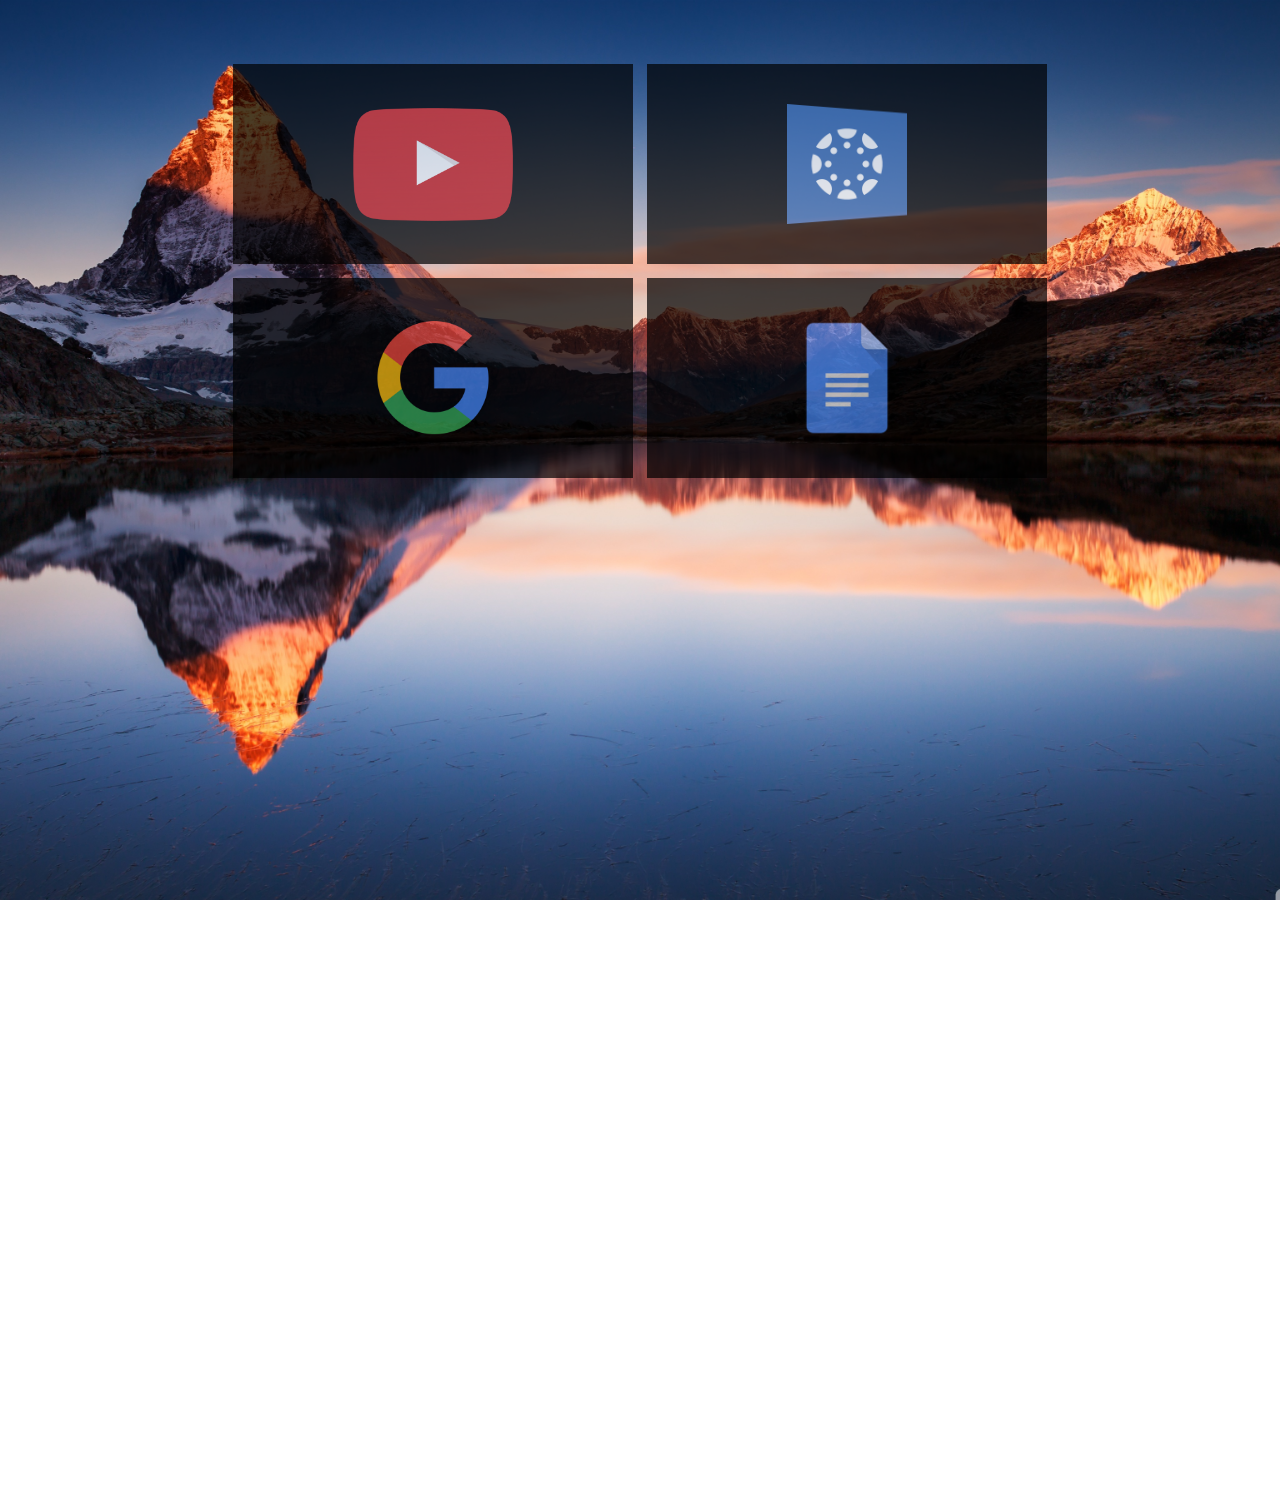
==== canvas/index.html @ daf64f47 "Added Canvas Page Tab" ====
<!DOCTYPE html>
<html>
<head>
	<title>New Tab</title>
	<link rel="stylesheet" type="text/css" href="assets/css/style.css">
</head>
<body>

	<div class="fullscreen-fade">
		<div class="quickload-box quickload-hide">
			<textarea placeholder="Seperate addresses using comma's" class="quickload-text"></textarea>
			<div id="quickload_button" class="done-button">Done</div>
		</div>
	</div>

	<div class="token-fade">
		<div class="token-box token-hide">
			<textarea placeholder="Canvas API Token" class="token-text"></textarea>
			<div id="token_button" class="done-button">Done</div>
		</div>
	</div>

	<div class="favourites favourites-hidden">
		<a href="https://myuni.adelaide.edu.au/courses"><img class="favourites-link link-hidden" src="assets/images/canvas.svg" style="margin-top: 3px; margin-left: 4px;" width="32px" height="32px"></a>
		<div class="favourites-box box-hidden"></div>
	</div>

	<div class="wrapper">

		<div class="items">
			<a href="https://youtube.com">
				<div class="item youtube"></div>
			</a>
			<a href="https://myuni.adelaide.edu.au">
				<div class="item canvas">
					<div class="fav-button">
						<svg style="width:30px;height:30px" viewBox="0 0 24 24">
			    			<path fill="white" d="M12,17.27L18.18,21L16.54,13.97L22,9.24L14.81,8.62L12,2L9.19,8.62L2,9.24L7.45,13.97L5.82,21L12,17.27Z" />
						</svg>
					</div>
				</div>
			</a>
			<a href="https://google.com">
				<div class="item google"></div>
			</a>
			<a href="https://docs.google.com/document/u/0">
				<div class="item docs"></div>
			</a>
		</div>

		<div class="up-arrow up-arrow-hidden">
			<img src="assets/images/canvas.svg" style="margin-top: 3px; margin-left: 4px;" width="32px" height="32px">
		</div>
		<div class="homework-panel homework-hidden">
			<div class="topbar">
				<div class="left-arrow">
					<svg style="width:40px;height:40px" viewBox="0 0 24 24">
					    <path fill="white" d="M15.41,16.58L10.83,12L15.41,7.41L14,6L8,12L14,18L15.41,16.58Z" />
					</svg>
				</div>
				<div class="date">
					<h1 class="day">Today</h1>
					<h3 class="date-full"></h3>
				</div>
				<div class="right-arrow">
					<svg style="width:40px;height:40px" viewBox="0 0 24 24">
					    <path fill="white" d="M8.59,16.58L13.17,12L8.59,7.41L10,6L16,12L10,18L8.59,16.58Z" />
					</svg>
				</div>
			</div>
			<div class="homework-body"></div>
		</div>
	</div>

</body>
<script src="assets/js/jquery.js"></script>
<script src="assets/js/moment.js"></script>
<script src="assets/js/script.js"></script>
</html>
---- canvas/assets/css/style.css ----
html, body {
	width: 100%;
	margin: 0;
	padding: 0;
	background: url('../images/background.jpg') no-repeat center center fixed; 
	-webkit-background-size: cover;
	-moz-background-size: cover;
	-o-background-size: cover;
	outline: none !important;
	background-size: cover;
	max-height: 100%;
	overflow: hidden;
}

.fullscreen-fade, .token-fade {
	width: 100%;
	display: none;
	height: 100%;
	z-index: 99998;
	background-color: rgba(0,0,0,0.7);
	position: absolute;
	top: 0;
	left: 0;
}

.quickload-hide, .token-hide {
	top: 45px !important;
	opacity: 0 !important;
	transition: all 0.2s
}

.quickload-box, .token-box {
	width: 90%;
	max-width: 500px;
	background-color: white;
	border-radius: 3px;
	box-shadow: 1px 1px 14px 0px rgba(0,0,0,0.4);
	height: auto;
	position: absolute;
	top: 60px;
	text-align: center;
	z-index: 99999;
	left: 0;
	right: 0;
	margin: auto;
	transition: all 0.2s
}

.quickload-text, .token-text {
	width: calc(100% - 80px);
	resize: none;
	outline: none;
	margin-top: 30px;
	font-size: 14px;
	font-family: Circular;
	margin-bottom: 80px;
	border: 1px solid #aaa;
	border-radius: 3px;
	padding: 10px;
	height: 200px;
}

.done-button {
	position: absolute;
	right: 30px;
	bottom: 20px;
	width: 100px;
	font-family: Circular;
	cursor: pointer;
	font-size: 15px;
	text-transform: uppercase;
	font-weight: 500;
	line-height: 40px;
	color: white;
	background-color: #1E88E5;
	height: 40px;
	border-radius: 3px;
	transition: all 0.1s;
}

.done-button:hover {
	opacity: 0.8;
	transition: all 0.1s;
}

.disappear-fields {
	transform: scale(2);
	opacity: 0;
	transition: all 0.25s;
}

.login-fields {
	transition: all 0.25s;
}

.login-text {
	opacity: 0;
	transform: translateY(-20px);
	color: white;
	font-weight: 400;
	font-size: 14px;
	transition: all 0.25s;
}

.shown-text {
	opacity: 1;
	transition: all 0.25s;
	transform: translateY(0px);
}

.login-wrapper {
	position: absolute;
	width: 100%;
	height: 100%;
	top: 0;
	font-family: 'Circular';
	left: 0;
	z-index: 20;
	background-color: rgba(0,0,0,0.8);
	text-align: center;
	transition: all 0.25s;
}

.login-title {
	margin-top: 200px;
	color: white;
	font-weight: 600;
	font-size: 25px;
	text-align: center;
}

.login-input {
	text-align: center;
	font-family: 'Circular';
	font-weight: 500;
	font-size: 20px;
	border: none;
	outline: none;
	width: 300px;
	height: 40px;
	border-radius: 40px;
}

.favourites {
	position: absolute;
	width: 100%;
	height: 100%;
	top: 0;
	font-family: 'Circular';
	left: 0;
	z-index: 20;
	background-color: rgba(0,0,0,0.3);
	text-align: center;
	transition: all 0.25s;
}

.favourites-box {
	width: 500px;
	margin: 0 auto;
	margin-top: 20px;
	background-color: white;
	border-radius: 2px;
	overflow: hidden;
	transition: all 0.3s;
}

.favourite {
	text-align: left;
	padding-left: 20px;
	width: 100%;
	cursor: pointer;
	height: 40px;
	border-bottom: 1px solid lightgrey;
	transition: all 0.25s;
}

.favourite:hover {
	opacity: 0.6;
	transition: all 0.25s;
}

.fav-button {
	position: absolute;
	top: 7px;
	left: -10px;
	opacity: 0;
	width: 60px;
	height: 60px;
	text-align: center;
	transition: all 0.25s;
}

.fav-button:hover {
	opacity: 1;
	transition: all 0.25s;
}

.favourites-hidden {
	display: none;
	transition: all 0.25s;
}

.box-hidden {
	opacity: 0;
	transition: all 0.5s;
	transform: translateY(20px);
}

.link-hidden {
	opacity: 0;
	transition: all 0.25s;
	transform: translateY(30px);
}

.favourites-title {
	margin-top: 0;
	font-size: 18px;
	line-height: 40px;
	font-weight: 700;
	text-overflow: ellipsis;
	overflow: hidden;
	max-width: 400px;
	white-space: nowrap;
	display: inline-block;
}

.pin {
	display: inline-block;
	font-weight: 300;
	font-size: 16px;
	color: grey;
}

.favourites-link {
	text-align: center;
	padding-top: 50px;
	transition: all 0.25s;
	cursor: pointer;
}

.favourites-link:hover {
	opacity: 0.8;
	transition: all 0.25s;
}

.no-login {
	margin: 50px auto;
	width: 50%;
	text-align: center;
}

.no-login-text {
	margin-top: 5px;
	font-size: 18px;
	font-weight: 500;
	color: #555;
}

.items {
	width: 100%;
	max-width: 1000px;
	text-align: center;
	outline: none !important;
	padding-top: 5%;
	position: relative;
	margin: 0 auto;
	transition: all 0.3s;
}

.hidden-top {
	transition: all 0.3s;
	opacity: 0;
	transform: translateY(-600px);
}

.topbar {
	position: relative;
	width: 100%;
	height: 60px;
	margin-top: 0px;
	border-bottom: 1px solid #212121;
	background-color: #424242;
	border-top-left-radius: 2px;
	border-top-right-radius: 2px;
}

.date {
	text-align: center;
	width: 50%;
	margin: 0 auto;
	user-select: none;
}

.day {
	user-select: none;
	font-weight: 500;
	color: white;
	margin: 0;
	padding-top: 6px;
}

.date-full {
	margin: 0;
	color: white;
	font-weight: 400;
	font-size: 13px;
	padding-top: -5px;
}

.left-arrow {
	position: absolute;
	left: 10px;
	top: 10px;
	transition: all 0.25s;
}

.left-arrow:hover, .right-arrow:hover {
	opacity: 0.6;
	transition: all 0.25s;
	cursor: pointer;
}

.right-arrow {
	position: absolute;
	right: 10px;
	top: 10px;
	transition: all 0.25s;
}

.up-arrow {
	display: none;
	position: absolute;
	top: 12px;
	margin: 0 auto;
	position: absolute;
	left: calc(50% - 20px);
	cursor: pointer;
	opacity: 1;
	transition: all 0.25s;
}

.up-arrow-hidden {
	opacity: 0;
	transform: translateY(30px);
}

.up-arrow:hover {
	opacity: 0.6;
	transition: all 0.25s;
}

.homework-description {
	font-weight: 400;
	font-size: 12px;
	width: 505px;
	transition: all 0.25s;
}

.expanded {
	transform: rotate(180deg);
}

.homework-item {
	user-select: none;
	width: 100%;
	position: relative;
	max-height: 70px;
	border-bottom: 1px solid lightgrey;
	transition: all 0.25s;
}

.expanded-item {
	max-height: 500px;
	transition: all 0.25s;
}

.detail-hidden {
	opacity: 0;
	transform: translateY(-20px);
	transition: all 0.25s;
}

.expand-arrow {
	position: absolute;
	right: 20px;
	top: 20px;
	cursor: pointer;
}

.homework-checkbox {
	cursor: pointer;
	position: absolute;
	top: 14px;
	left: 10px;
	width: 32px;
	height: 32px;
	border: 4px solid grey;
	display: inline-block;
	border-radius: 32px;
}

.homework-details {
	font-weight: 500;
	text-transform: capitalize;
	font-size: 14px;
	color: #444;
	margin-top: -10px;
}

.homework-subject {
	font-weight: 200;
	color: grey;
}

.homework-info {
	margin-left: 60px;
	max-width: 520px;
	display: inline-block;
}

.homework-title {
	font-weight: 500;
	font-size: 18px;
	width: 470px;
	white-space: nowrap;
	overflow: hidden;
	text-overflow: ellipsis;
}

a {
	text-decoration: none;
	color: black;
}

.homework-title:hover {
	text-decoration: underline;
	cursor: pointer;
}

.homework-panel {
	border-top-left-radius: 2px;
	border-top-right-radius: 2px;
	font-family: 'Circular';
	position: absolute;
	bottom: 0;
	width: 90%;
	max-width: 600px;
	background-color: white;
	height: 90%;
	left: calc(50% - 300px);
	transition: all 0.3s;
}

.homework-body {
	height: calc(100% - 60px);
	overflow: auto;
	width: 100%;
}

a {
	outline: none !important;
}

.homework-hidden {
	transform: translateY(600px);
	transition: all 0.3s;
	opacity: 0;
}

.item {
	background-color: black;
	transition: all 0.25s;
	cursor: pointer;
	opacity: 0.7;
	outline: none !important;
	margin-bottom: 10px;
	margin-right: 5px;
	margin-left: 5px;
	display: inline-block;
	width: 90%;
	max-width: 400px;
	height: 200px;
}

.youtube {
	background-image: url('../images/youtube.png');
	background-repeat: no-repeat;
	background-size: 40% auto;
	background-position: center; 
}

.canvas {
	position: relative;
	background-image: url('../images/canvas.png');
	background-repeat: no-repeat;
	background-size: 30% auto;
	background-position: center; 
}

.google {
	background-image: url('../images/google.png');
	background-repeat: no-repeat;
	background-size: 45% auto;
	background-position: center; 
}

.docs {
	background-image: url('../images/docs.png');
	background-repeat: no-repeat;
	background-size: 30% auto;
	background-position: center; 
}

.item:hover {
	opacity: 0.9;
	transition: all 0.25s;
}
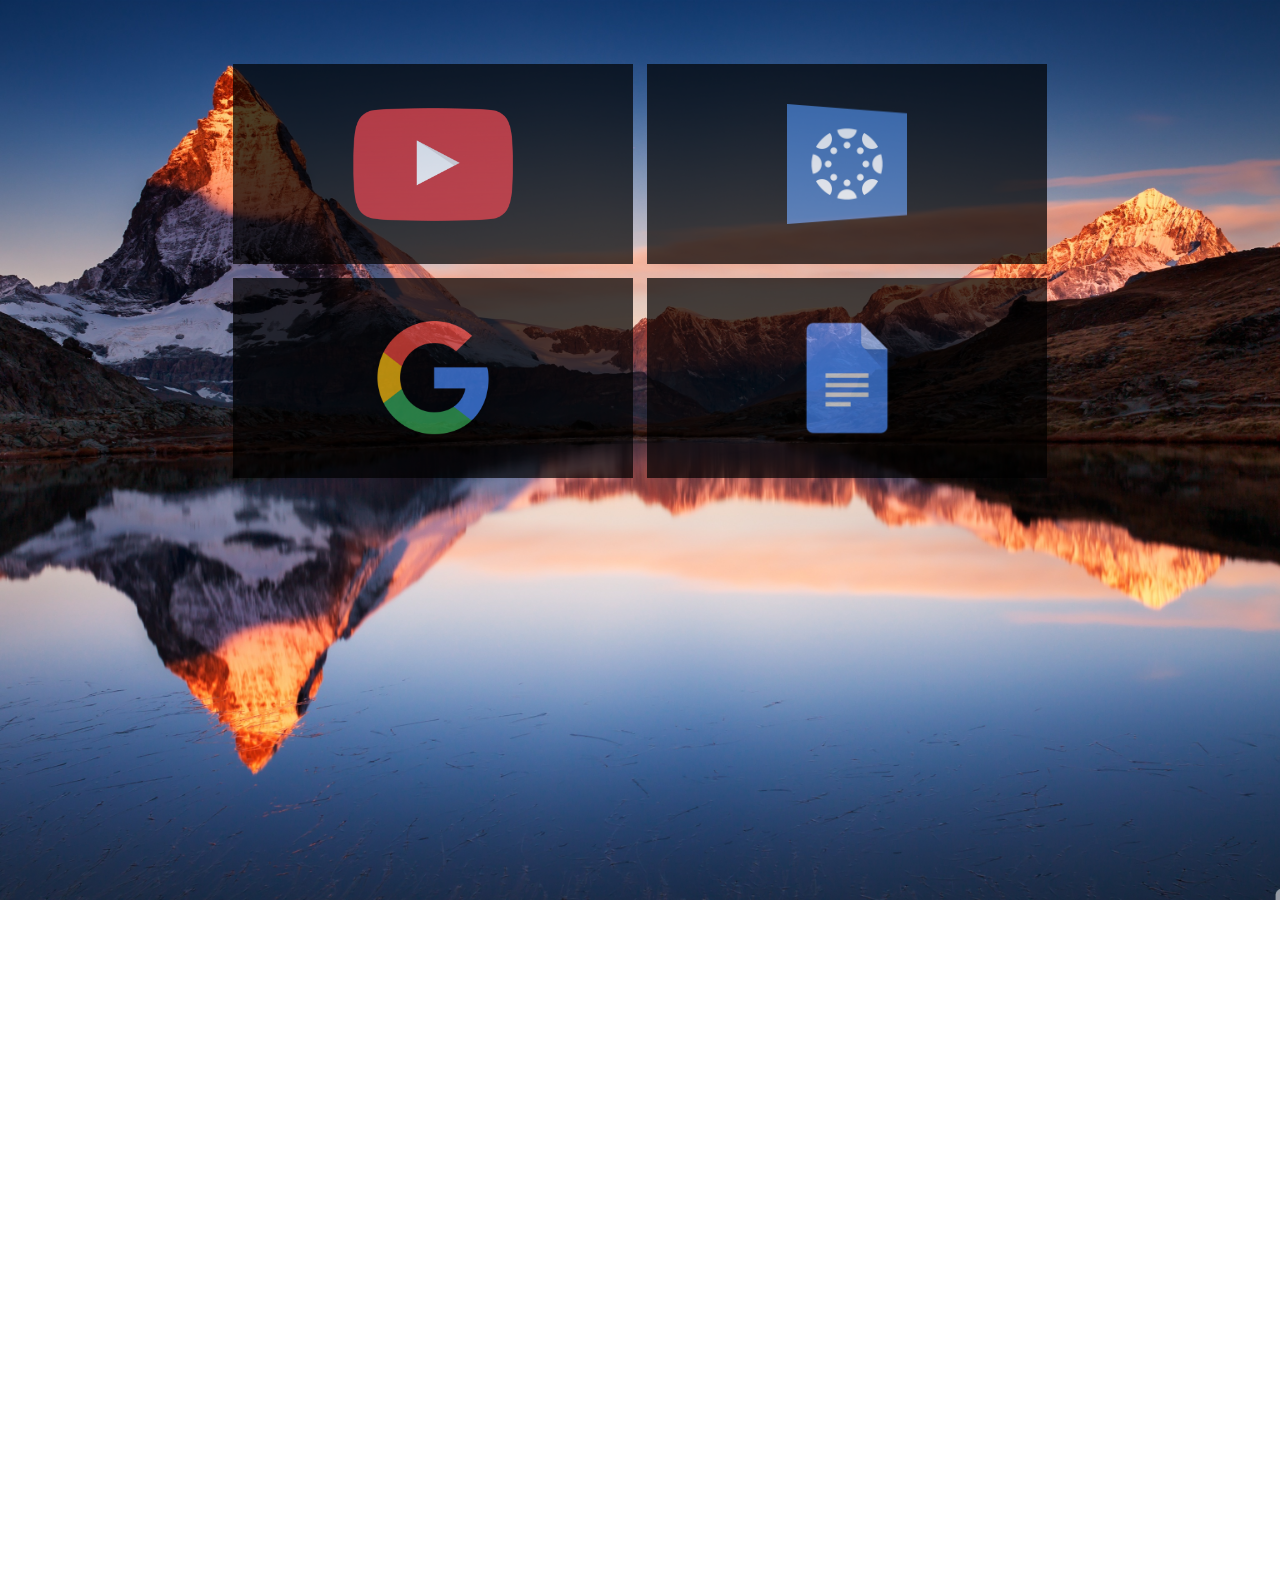
==== commit ceade04d: "Added fonts" ====
--- a/canvas/index.html
+++ b/canvas/index.html
@@ -68,6 +68,8 @@
 					</svg>
 				</div>
 			</div>
+			<div class="homework-completeHidden-message">Completed tasks are hidden.</div>
+			<div class="homework-noHomework-message">No tasks due today!</div>
 			<div class="homework-body"></div>
 		</div>
 	</div>
--- a/canvas/assets/css/style.css
+++ b/canvas/assets/css/style.css
@@ -1,3 +1,31 @@
+@font-face {
+  font-family: 'Circular';
+  src: url('lineto-circular-bookItalic.woff') format('woff');
+  font-style: italic;
+  font-weight: 300;
+}
+
+@font-face {
+  font-family: 'Circular';
+  src: url('lineto-circular-book.woff') format('woff');
+  font-style: normal;
+  font-weight: 300;
+}
+
+@font-face {
+  font-family: 'Circular';
+  src: url('lineto-circular-medium.woff') format('woff');
+  font-style: normal;
+  font-weight: 500;
+}
+
+@font-face {
+  font-family: 'Circular';
+  src: url('lineto-circular-bold.woff') format('woff');
+  font-style: normal;
+  font-weight: 700;
+}
+
 html, body {
 	width: 100%;
 	margin: 0;
@@ -10,6 +38,23 @@
 	background-size: cover;
 	max-height: 100%;
 	overflow: hidden;
+}
+
+.homework-completeHidden-message {
+	position: absolute;
+	bottom: 5px;
+	left: 5px;
+	font-size: 13px;
+	opacity: 0.6;
+	font-style: italic;
+}
+
+.homework-noHomework-message {
+	text-align: center;
+	margin-top: 50px;
+	font-weight: 500;
+	font-size: 16px;
+	opacity: 0.5;
 }
 
 .fullscreen-fade, .token-fade {
